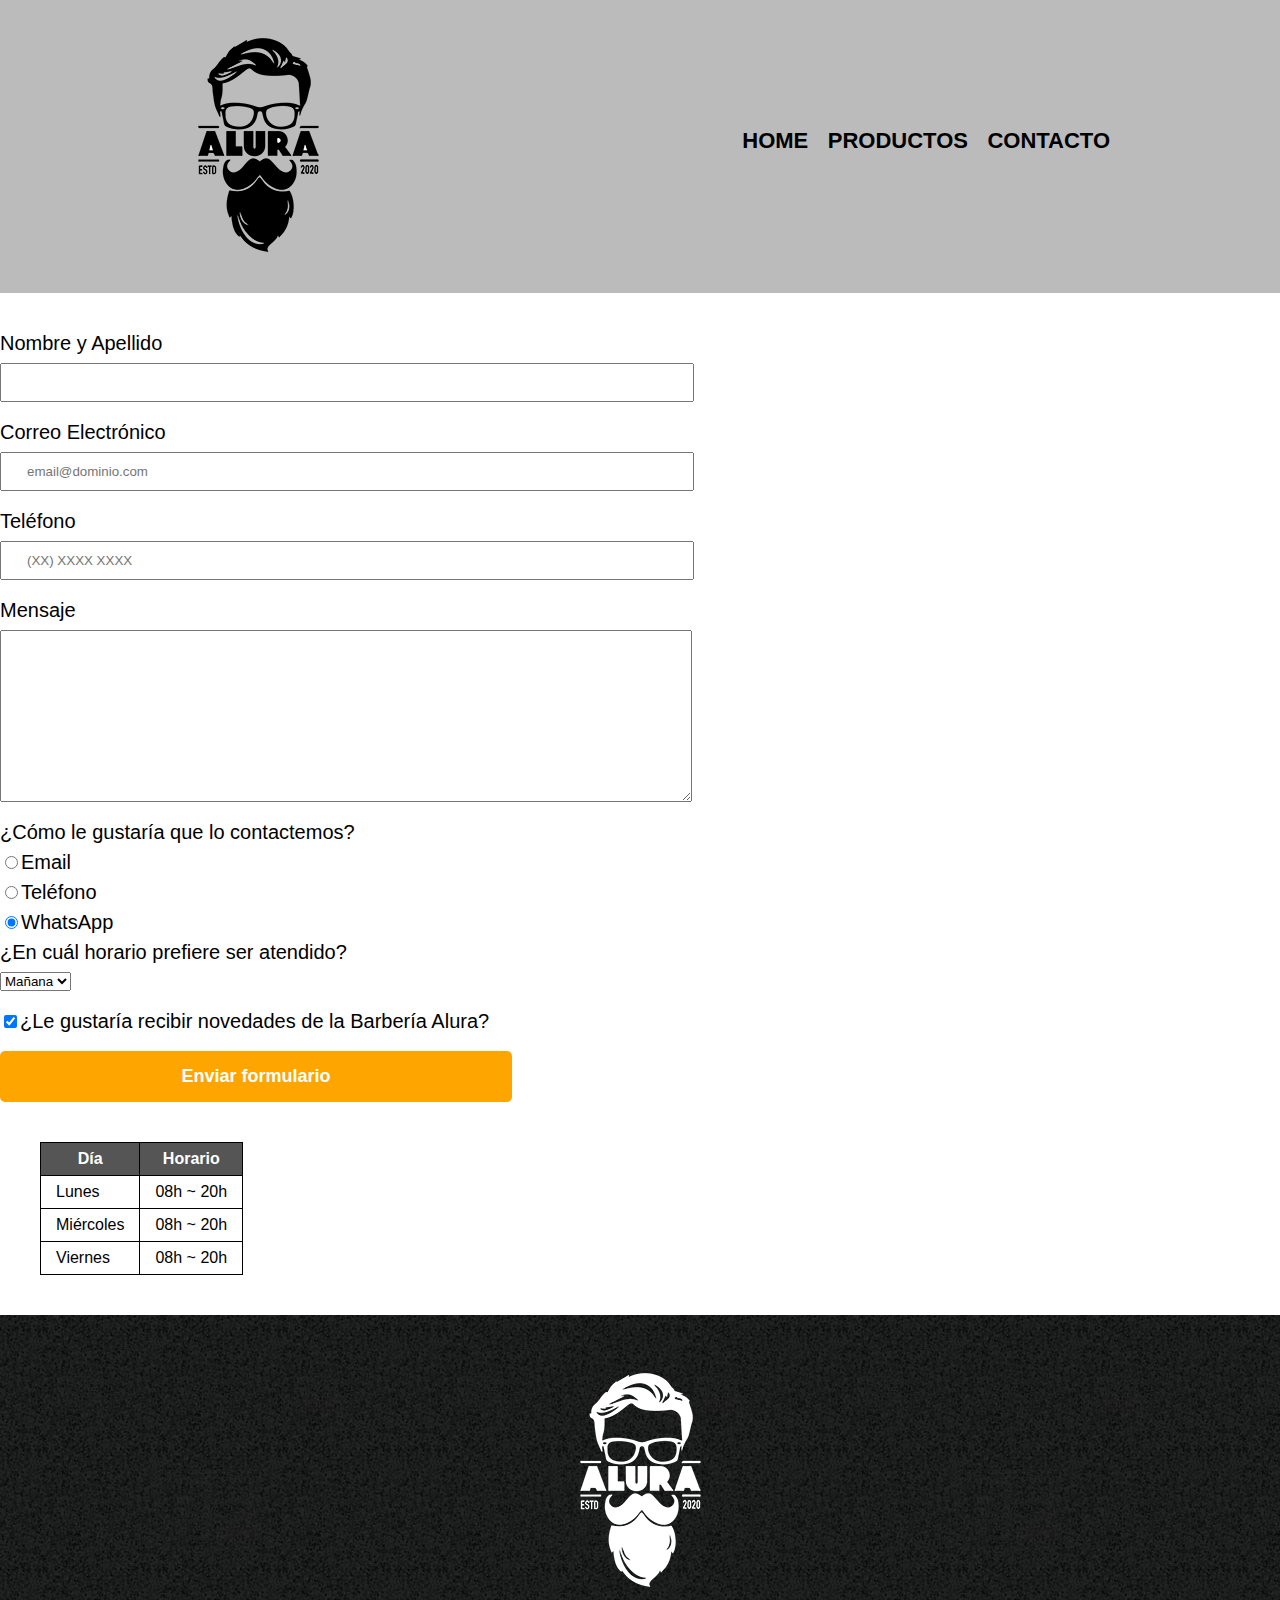
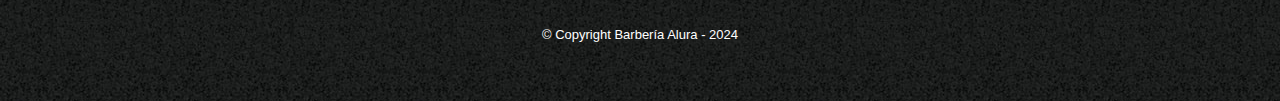
==== contacto.html @ 747a42ee "Barberia Alura" ====
<!DOCTYPE html>

<html>
    <head>
        <meta charset="UTF-8">
        <meta name="viewport" content="width=device-width">
        <title>Contacto - Barbería Alura</title>
        <link rel="stylesheet" href="reset.css">
        <link rel="stylesheet" href="style.css">
    </head>
    <body>
        <header>
            <div class="caja">
                <h1><img src="imagenes/logo.png" alt="Logo de la Barbería Alura"></h1>
                <nav>
                    <ul>
                        <li><a href="index.html">Home</a></li>
                        <li><a href="productos.html">Productos</a></li>
                        <li><a href="contacto.html">Contacto</a></li>
                    </ul>
                </nav>
            </div>
        </header>
        <main>
            <form>
                <label for="nombreapellido">Nombre y Apellido</label>
                <input type="text" id="nombreapellido" class="input-padron" required>

                <label for="correoelectronico">Correo Electrónico</label>
                <input type="email" id="correoelectronico" class="input-padron" required placeholder="email@dominio.com">

                <label for="telefono">Teléfono</label>
                <input type="tel" id="telefono" class="input-padron" required placeholder="(XX) XXXX XXXX">

                <label for="mensaje">Mensaje</label>
                <textarea cols="70" rows="10" id="mensaje" class="input-padron" required></textarea>
                
                <fieldset>
                    <legend>¿Cómo le gustaría que lo contactemos?</legend>

                    <label for="radio-email"><input type="radio" name="contacto" value="email" id="radio-email">Email</label>
                    
                    <label for="radio-telefono"><input type="radio" name="contacto" value="telefono" id="radio-telefono">Teléfono</label>
                    
                    <label for="radio-whatsapp"><input type="radio" name="contacto" value="whatsapp" id="radio-whatsapp" checked>WhatsApp</label>
                    
                </fieldset>
               
                <fieldset>
                    <legend>¿En cuál horario prefiere ser atendido?</legend>
                    <select>
                        <option>Mañana</option>
                        <option>Tarde</option>
                        <option>Noche</option>
                    </select>
                </fieldset>
                
                <label class="checkbox"><input type="checkbox" checked>¿Le gustaría recibir novedades de la Barbería Alura?</label>                
                
                <input type="submit" value="Enviar formulario" class="enviar">

            </form>

            <table>
                <thead>
                    <tr>
                        <th>Día</th>
                        <th>Horario</th>
                    </tr>
                </thead>
                <tbody>
                    <tr>
                        <td>Lunes</td>
                        <td>08h ~ 20h</td>
                    </tr>
                    <tr>
                        <td>Miércoles</td>
                        <td>08h ~ 20h</td>
                    </tr>
                    <tr>
                        <td>Viernes</td>
                        <td>08h ~ 20h</td>
                    </tr>
                </tbody>
            </table>
        </main>
        <footer>
            <img src="imagenes/logo-blanco.png"  alt="Logo de la Barbería Alura">
            <p class="copyright">&copy Copyright Barbería Alura - 2024</p>
        </footer>
    </body>
</html>
---- style.css ----
body {
    font-family: 'Montserrat', sans-serif;
}

header {
    background-color: #BBBBBB;
    padding: 20px 0;
}

.caja {
    width: 940px;
    position: relative;
    margin: 0 auto;
}

nav {
    position: absolute;
    top: 110px;
    right: 0;
}

nav li {
    display: inline;
    margin: 0 0 0 15px;
}

nav a {
    text-transform: uppercase;
    color: #000000;
    font-weight: bold;
    font-size: 22px;
    text-decoration: none;
}

nav a:hover {
    color: #c78c19;
    text-decoration: underline;
}

.productos {
    width: 940px;
    margin: 0 auto;
    padding: 50px;
}


.productos li {
    display: inline-block;
    text-align: center;
    width: 30%;
    vertical-align: top;
    margin: 0 1.5%;
    padding: 30px 20px;
    box-sizing: border-box;
    border: 2px solid #000000;
    border-radius: 10px;
}

.productos li:hover {
    border-color: #c78c19;
}

.productos li:active {
    border-color: #088c19;
}

.productos h2 {
    font-size: 30px;
    font-weight: bold;
}

.productos li:hover h2 {
    font-size: 33px;
}

.producto-descripcion {
    font-size: 18px;
}

.producto-precio {
    font-size: 20px;
    font-weight: bold;
    margin-top: 10px;
}

footer {
    text-align: center;
    background: url(imagenes/bg.jpg);
    padding: 40px;
}

.copyright {
    color: #FFFFFF;
    font-size: 13px;
    margin: 20px;
}

form {
    margin: 40px 0;
}

form label,
form legend {
    display: block;
    font-size: 20px;
    margin: 0 0 10px;
}

.input-padron {
    display: block;
    margin: 0 0 20px;
    padding: 10px 25px;
    width: 50%;
}

.checkbox {
    margin: 20px 0;
}

.enviar {
    width: 40%;
    padding: 15px 0;
    font-size: 18px;
    font-weight: bold;
    color: white;
    background: orange;
    border: none;
    border-radius: 5px;
    transition: 1s all;
    cursor: pointer;
}

.enviar:hover {
    background: darkorange;
    transform: scale(1.2);
}

table {
    margin: 40px 40px;
}

thead {
    background: #555555;
    color: white;
    font-weight: bold;
}

td,
th {
    border: 1px solid #000000;
    padding: 8px 15px;
}

/*Aquí inicia el CSS para nuestra home*/
.banner {
    width: 100%;
}

.principal {
    padding: 3em 0;
    background: #FEFEFE;
    width: 940px;
    margin: 0 auto;
}

.titulo-principal {
    text-align: center;
    font-size: 2em;
    margin: 0 0 1em;
    clear: left;
}

.principal p {
    margin: 0 0 1em;
}

.principal strong {
    font-weight: bold;
}

.principal em {
    font-style: italic;
}

.utensilios {
    width: 120px;
    float: left;
    margin: 0 20px 20px 0;
}

.mapa {
    padding: 3em 0;
    background: linear-gradient(#FEFEFE, #888888)
}

.mapa p {
    margin: 0 0 2em;
    text-align: center;
}

.mapa-contenido {
    width: 940px;
    margin: 0 auto;
}

.diferenciales {
    padding: 3em 0;
    background: #888888;
}

.contenido-diferenciales {
    width: 640px;
    margin: 0 auto;
}

.lista-diferenciales {
    width: 40%;
    display: inline-block;
    vertical-align: top;
}

.items {
    line-height: 1.5;
}

.items:before {
    content: "★"
}

.items:first-child {
    font-weight: bold;
}

.imagen-diferenciales {
    width: 60%;
    transition: 400ms;
    box-shadow: 10px 10px 30px 15px #000000;
}

.imagen-diferenciales:hover {
    opacity: 0.3;
}

.video {
    width: 560px;
    margin: 1em auto;
}

@media screen and (max-width:480px) {
    h1 {
        text-align: center;
    }

    nav {
        position: static;
    }

    .caja,
    .principal,
    .mapa-contenido,
    .contenido-diferenciales,
    .video {
        width: auto;
    }

    .lista-diferenciales,
    .imagen-diferenciales {
        width: 100%;
    }

}
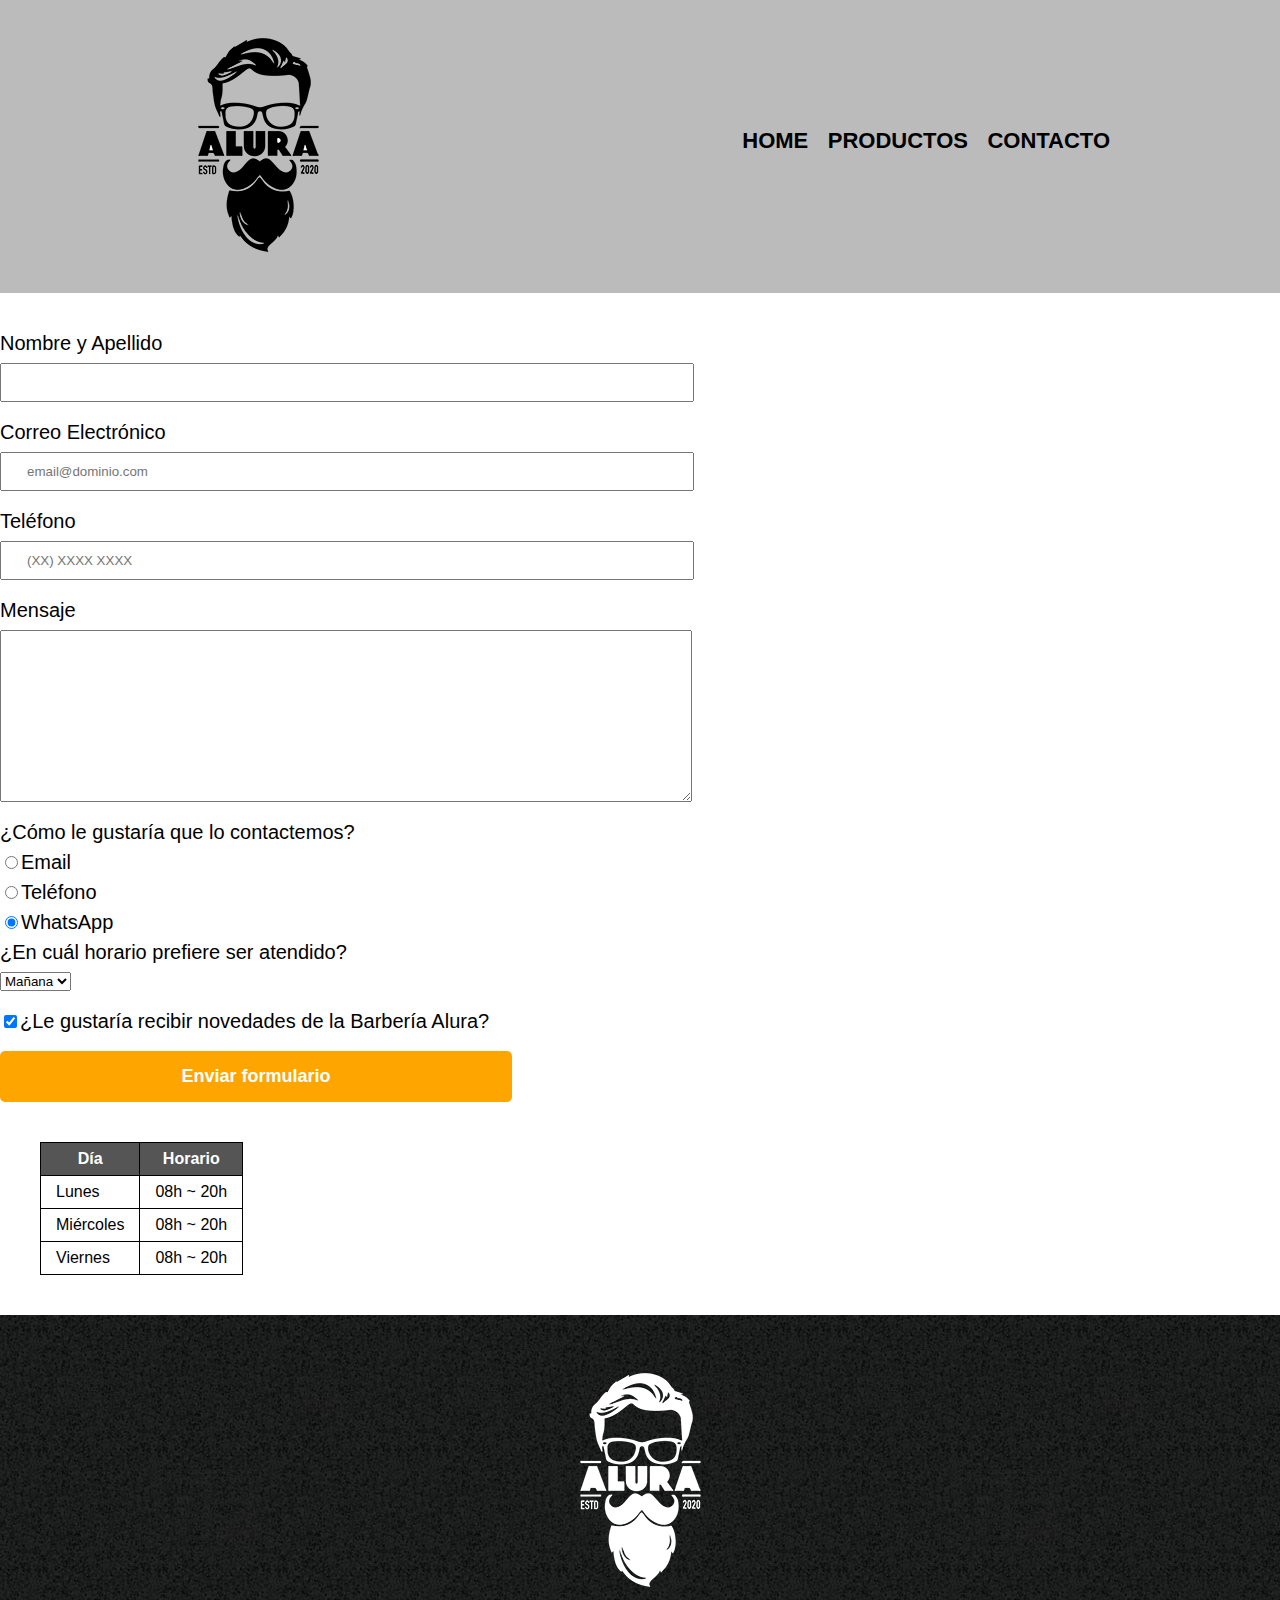
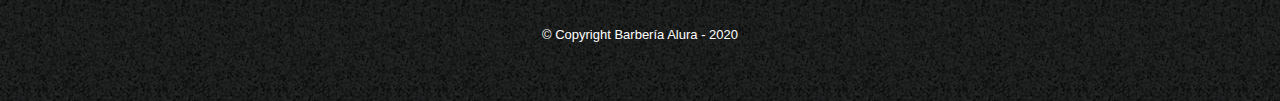
==== commit 17c10648: "Actualizacion" ====
--- a/contacto.html
+++ b/contacto.html
@@ -3,7 +3,6 @@
 <html>
     <head>
         <meta charset="UTF-8">
-        <meta name="viewport" content="width=device-width">
         <title>Contacto - Barbería Alura</title>
         <link rel="stylesheet" href="reset.css">
         <link rel="stylesheet" href="style.css">
@@ -86,7 +85,7 @@
         </main>
         <footer>
             <img src="imagenes/logo-blanco.png"  alt="Logo de la Barbería Alura">
-            <p class="copyright">&copy Copyright Barbería Alura - 2024</p>
+            <p class="copyright">&copy Copyright Barbería Alura - 2020</p>
         </footer>
     </body>
 </html>--- a/style.css
+++ b/style.css
@@ -1,4 +1,4 @@
-body {
+body{
     font-family: 'Montserrat', sans-serif;
 }
 
@@ -7,24 +7,24 @@
     padding: 20px 0;
 }
 
-.caja {
+.caja{
     width: 940px;
     position: relative;
     margin: 0 auto;
 }
 
-nav {
+nav{
     position: absolute;
-    top: 110px;
+    top:110px;
     right: 0;
 }
 
-nav li {
+nav li{
     display: inline;
     margin: 0 0 0 15px;
 }
 
-nav a {
+nav a{
     text-transform: uppercase;
     color: #000000;
     font-weight: bold;
@@ -32,19 +32,19 @@
     text-decoration: none;
 }
 
-nav a:hover {
+nav a:hover{
     color: #c78c19;
     text-decoration: underline;
 }
 
-.productos {
+.productos{
     width: 940px;
     margin: 0 auto;
     padding: 50px;
 }
 
 
-.productos li {
+.productos li{
     display: inline-block;
     text-align: center;
     width: 30%;
@@ -56,216 +56,207 @@
     border-radius: 10px;
 }
 
-.productos li:hover {
-    border-color: #c78c19;
-}
-
-.productos li:active {
-    border-color: #088c19;
-}
-
-.productos h2 {
+.productos li:hover{
+    border-color:#c78c19;
+}
+
+.productos li:active{
+    border-color:#088c19;
+}
+
+.productos h2{
     font-size: 30px;
     font-weight: bold;
 }
 
-.productos li:hover h2 {
+.productos li:hover h2{
     font-size: 33px;
 }
 
-.producto-descripcion {
+.producto-descripcion{
     font-size: 18px;
 }
 
-.producto-precio {
+.producto-precio{
     font-size: 20px;
     font-weight: bold;
-    margin-top: 10px;
-}
-
-footer {
+    margin-top:10px;
+}
+
+footer{
     text-align: center;
     background: url(imagenes/bg.jpg);
-    padding: 40px;
-}
-
-.copyright {
-    color: #FFFFFF;
+    padding:40px;
+}
+
+.copyright{
+    color:#FFFFFF;
     font-size: 13px;
-    margin: 20px;
-}
-
-form {
+    margin:20px;
+}
+
+form{
     margin: 40px 0;
 }
 
-form label,
-form legend {
+form label, form legend{
     display: block;
     font-size: 20px;
     margin: 0 0 10px;
 }
 
-.input-padron {
+.input-padron{
     display: block;
     margin: 0 0 20px;
     padding: 10px 25px;
     width: 50%;
 }
 
-.checkbox {
-    margin: 20px 0;
-}
-
-.enviar {
+.checkbox{
+    margin:20px 0;
+}
+
+.enviar{
     width: 40%;
     padding: 15px 0;
     font-size: 18px;
     font-weight: bold;
-    color: white;
+    color:white;
     background: orange;
-    border: none;
+    border:none;
     border-radius: 5px;
     transition: 1s all;
-    cursor: pointer;
-}
-
-.enviar:hover {
+    cursor:pointer;
+}
+
+.enviar:hover{
     background: darkorange;
     transform: scale(1.2);
 }
 
-table {
+table{
     margin: 40px 40px;
 }
 
-thead {
+thead{
     background: #555555;
-    color: white;
-    font-weight: bold;
-}
-
-td,
-th {
+    color:white;
+    font-weight: bold;
+}
+
+td,th{
     border: 1px solid #000000;
     padding: 8px 15px;
 }
 
 /*Aquí inicia el CSS para nuestra home*/
-.banner {
+.banner{
     width: 100%;
 }
 
-.principal {
+.principal{
     padding: 3em 0;
     background: #FEFEFE;
     width: 940px;
-    margin: 0 auto;
-}
-
-.titulo-principal {
+    margin: 0 auto; 
+}
+
+.titulo-principal{
     text-align: center;
     font-size: 2em;
     margin: 0 0 1em;
-    clear: left;
-}
-
-.principal p {
+    clear:left;
+}
+
+.principal p{
     margin: 0 0 1em;
 }
 
-.principal strong {
-    font-weight: bold;
-}
-
-.principal em {
+.principal strong{
+    font-weight: bold;
+}
+
+.principal em{
     font-style: italic;
 }
 
-.utensilios {
+.utensilios{
     width: 120px;
-    float: left;
+    float:left;
     margin: 0 20px 20px 0;
 }
 
-.mapa {
+.mapa{
     padding: 3em 0;
     background: linear-gradient(#FEFEFE, #888888)
 }
 
-.mapa p {
+.mapa p{
     margin: 0 0 2em;
     text-align: center;
 }
 
-.mapa-contenido {
-    width: 940px;
-    margin: 0 auto;
-}
-
-.diferenciales {
+.mapa-contenido{
+    width: 940px;
+    margin: 0 auto;
+}
+
+.diferenciales{
     padding: 3em 0;
     background: #888888;
 }
 
-.contenido-diferenciales {
+.contenido-diferenciales{
     width: 640px;
     margin: 0 auto;
 }
 
-.lista-diferenciales {
+.lista-diferenciales{
     width: 40%;
     display: inline-block;
     vertical-align: top;
 }
 
-.items {
+.items{
     line-height: 1.5;
 }
 
-.items:before {
-    content: "★"
-}
-
-.items:first-child {
-    font-weight: bold;
-}
-
-.imagen-diferenciales {
+.items:before{
+    content:"★"
+}
+
+.items:first-child{
+    font-weight: bold;
+}
+
+.imagen-diferenciales{
     width: 60%;
     transition: 400ms;
     box-shadow: 10px 10px 30px 15px #000000;
 }
 
-.imagen-diferenciales:hover {
+.imagen-diferenciales:hover{
     opacity: 0.3;
 }
 
-.video {
+.video{
     width: 560px;
     margin: 1em auto;
 }
 
-@media screen and (max-width:480px) {
-    h1 {
+@media screen and (max-width:480px){
+    h1{
         text-align: center;
     }
-
-    nav {
+    nav{
         position: static;
     }
-
-    .caja,
-    .principal,
-    .mapa-contenido,
-    .contenido-diferenciales,
-    .video {
+    .caja, .principal, .mapa-contenido, .contenido-diferenciales, .video {
         width: auto;
     }
-
-    .lista-diferenciales,
-    .imagen-diferenciales {
+    .lista-diferenciales, .imagen-diferenciales{
         width: 100%;
     }
 
-}+}
+
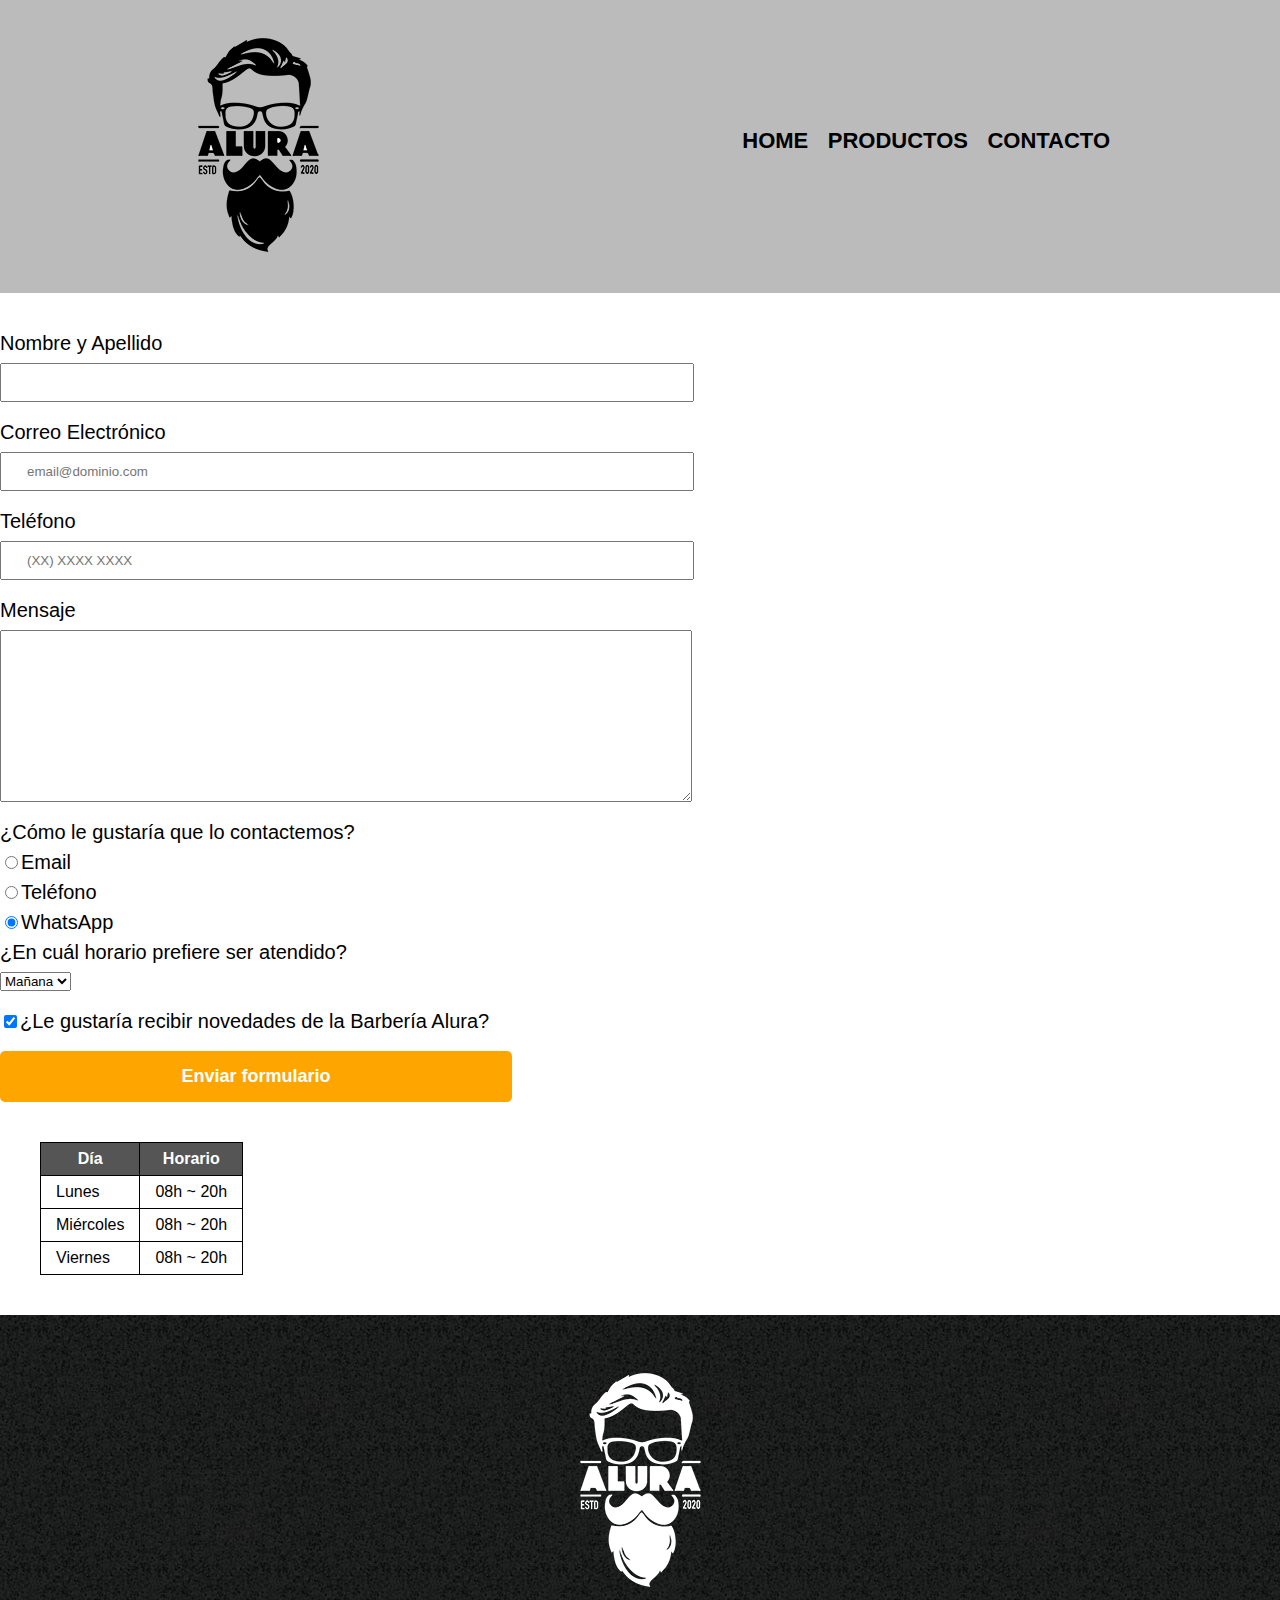
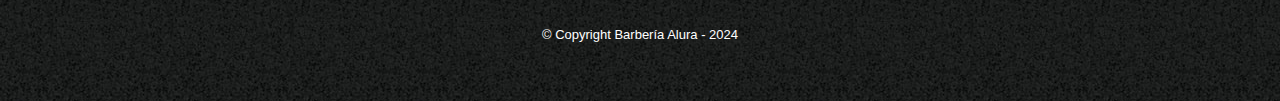
==== commit f10b2bb4: "Modificacion de CSS" ====
--- a/contacto.html
+++ b/contacto.html
@@ -85,7 +85,7 @@
         </main>
         <footer>
             <img src="imagenes/logo-blanco.png"  alt="Logo de la Barbería Alura">
-            <p class="copyright">&copy Copyright Barbería Alura - 2020</p>
+            <p class="copyright">&copy Copyright Barbería Alura - 2024</p>
         </footer>
     </body>
 </html>--- a/style.css
+++ b/style.css
@@ -244,7 +244,7 @@
     margin: 1em auto;
 }
 
-@media screen and (max-width:480px){
+/* @media screen and (max-width:480px){
     h1{
         text-align: center;
     }
@@ -259,4 +259,20 @@
     }
 
 }
-
+ */
+
+
+ @media screen and (max-width:480px){
+    header {
+        text-align: center;
+    }
+    nav{
+        position: static;
+    }
+    .caja, .principal, .mapa-contenido, .contenido-diferenciales, .video {
+        width: auto;
+    }
+    .lista-diferenciales, .imagen-diferenciales{
+        width: 100%;
+    }
+}
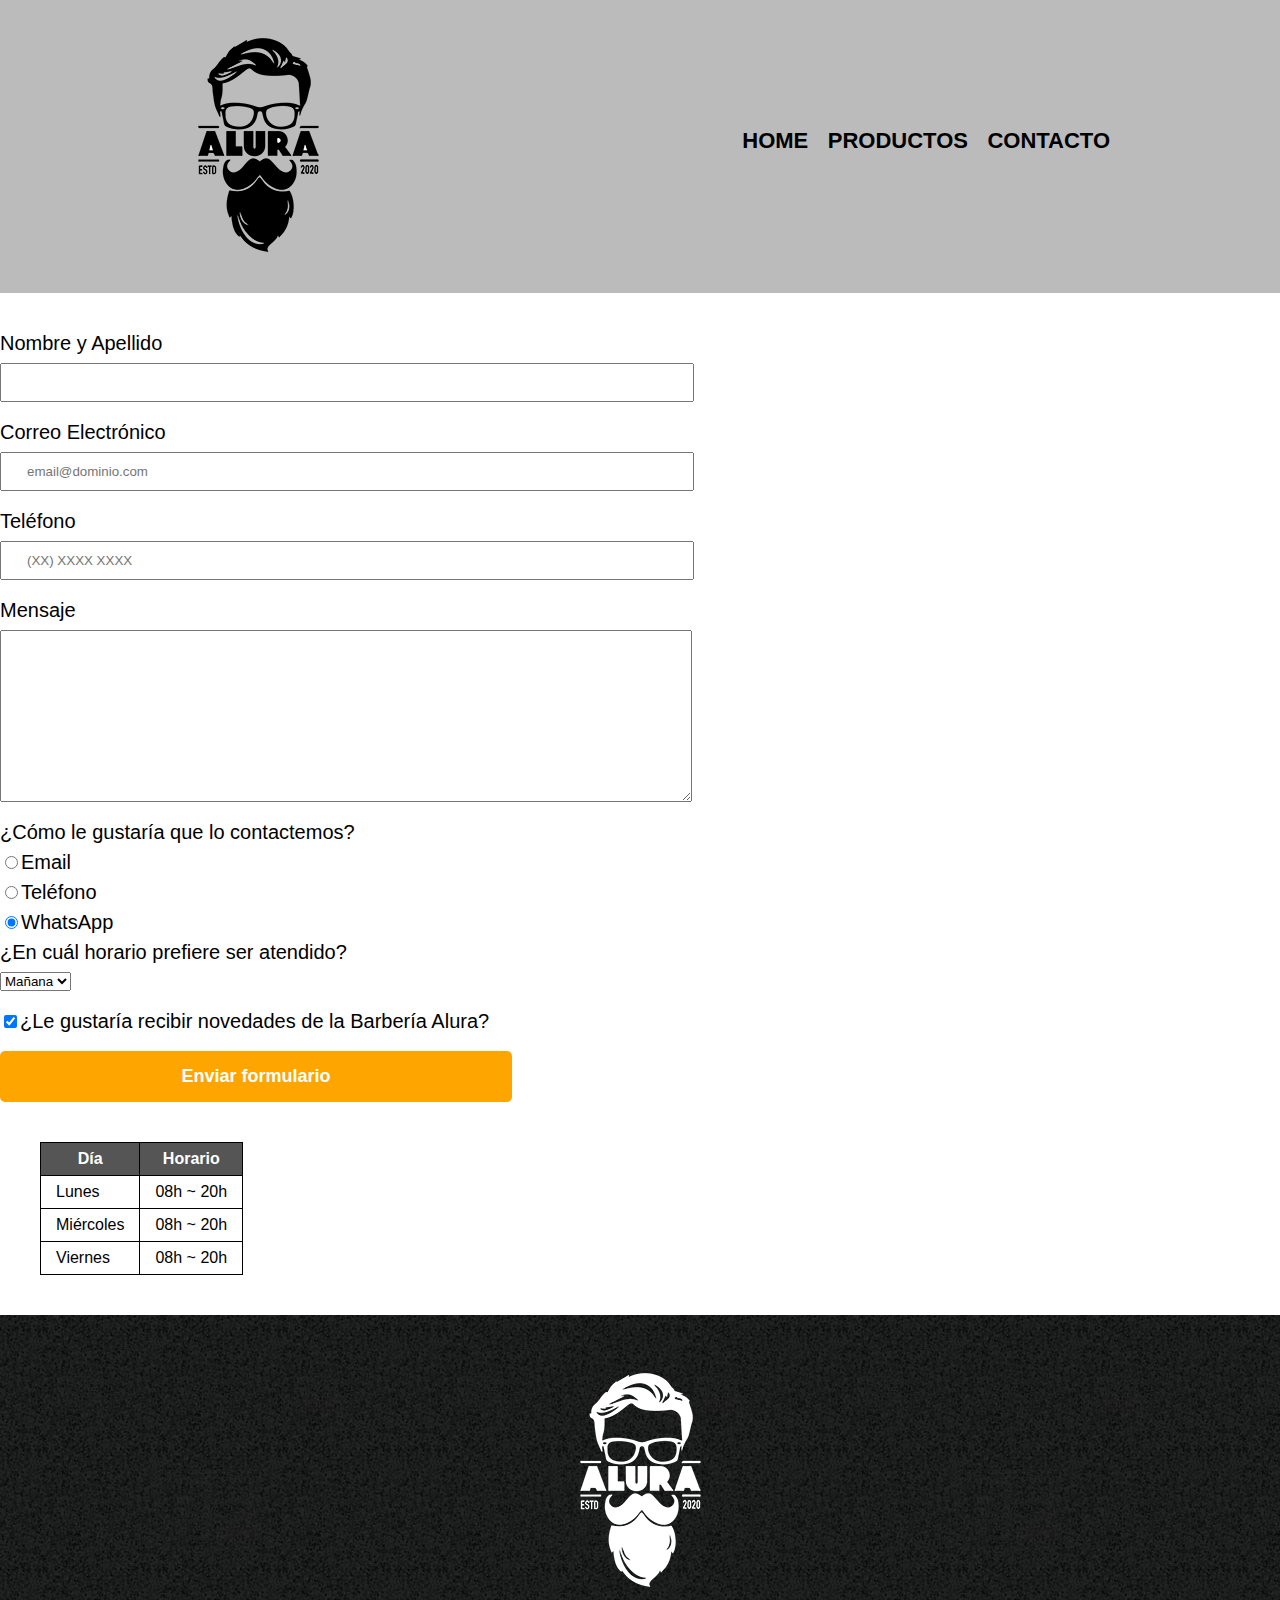
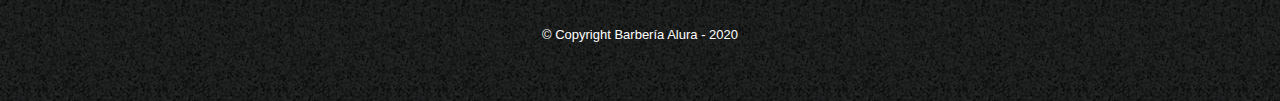
==== commit b58129e3: "Final" ====
--- a/contacto.html
+++ b/contacto.html
@@ -85,7 +85,7 @@
         </main>
         <footer>
             <img src="imagenes/logo-blanco.png"  alt="Logo de la Barbería Alura">
-            <p class="copyright">&copy Copyright Barbería Alura - 2024</p>
+            <p class="copyright">&copy Copyright Barbería Alura - 2020</p>
         </footer>
     </body>
 </html>--- a/style.css
+++ b/style.css
@@ -244,7 +244,7 @@
     margin: 1em auto;
 }
 
-/* @media screen and (max-width:480px){
+@media screen and (max-width:480px){
     h1{
         text-align: center;
     }
@@ -259,20 +259,4 @@
     }
 
 }
- */
-
-
- @media screen and (max-width:480px){
-    header {
-        text-align: center;
-    }
-    nav{
-        position: static;
-    }
-    .caja, .principal, .mapa-contenido, .contenido-diferenciales, .video {
-        width: auto;
-    }
-    .lista-diferenciales, .imagen-diferenciales{
-        width: 100%;
-    }
-}
+
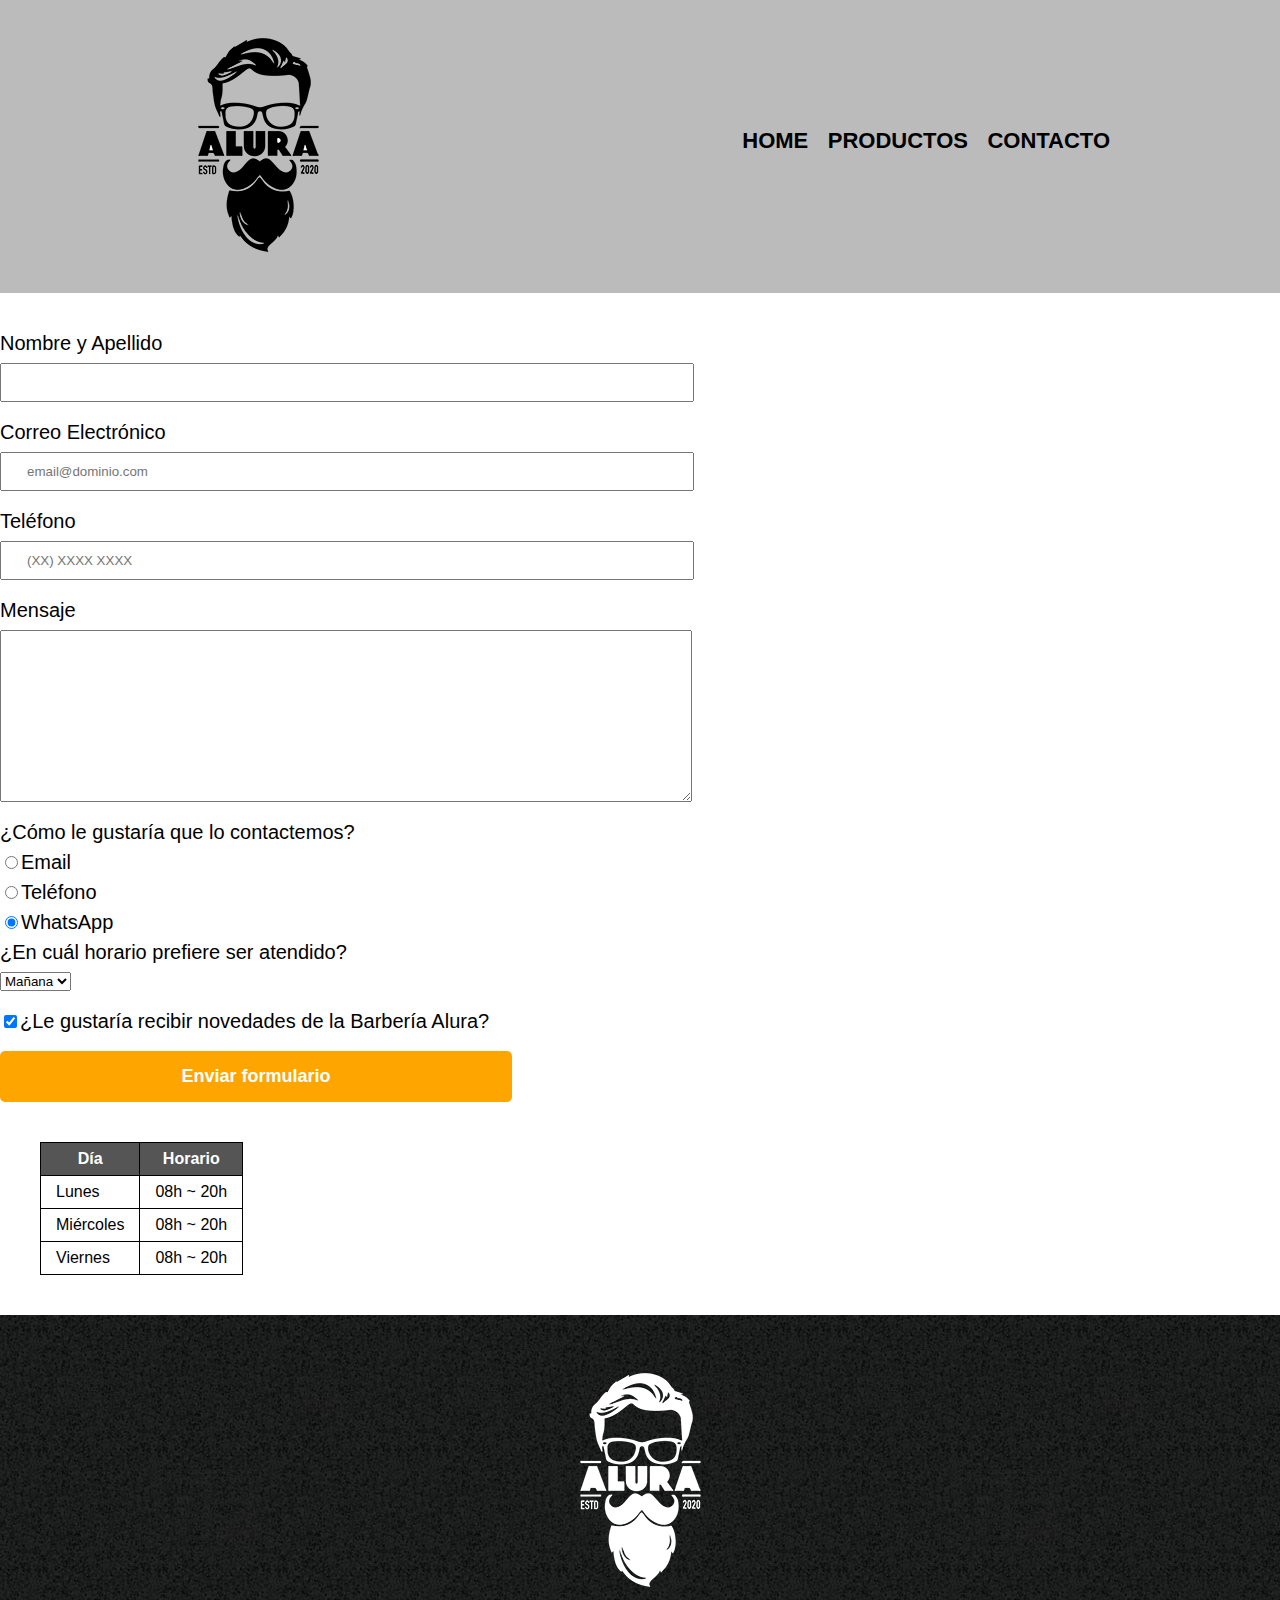
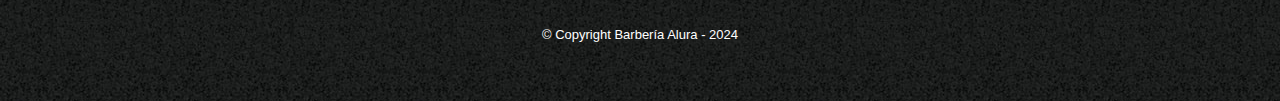
==== commit 13b62a42: "Modificacion de CSS" ====
--- a/contacto.html
+++ b/contacto.html
@@ -85,7 +85,7 @@
         </main>
         <footer>
             <img src="imagenes/logo-blanco.png"  alt="Logo de la Barbería Alura">
-            <p class="copyright">&copy Copyright Barbería Alura - 2020</p>
+            <p class="copyright">&copy Copyright Barbería Alura - 2024</p>
         </footer>
     </body>
 </html>